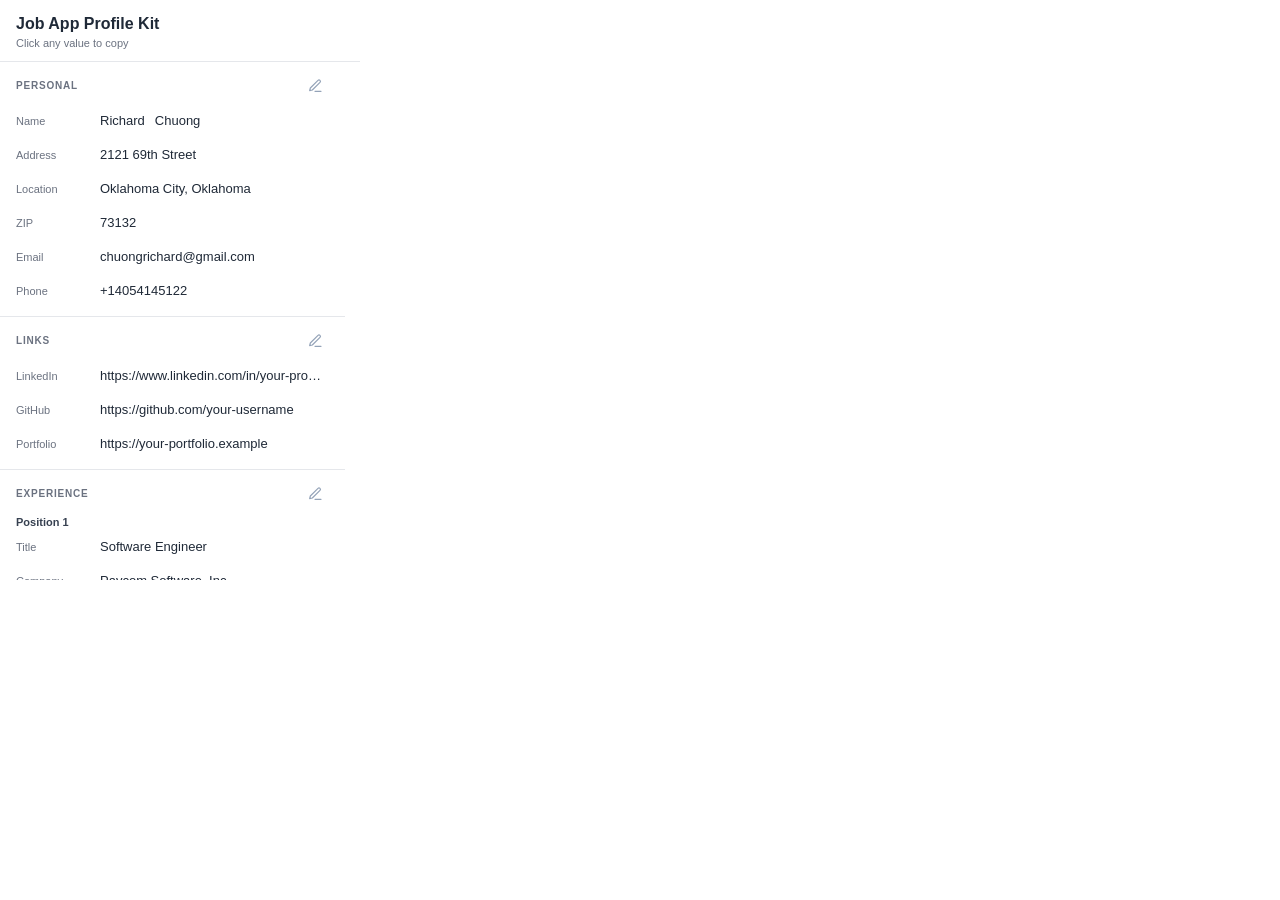
==== popup.html @ 0f337cdf "Move extension to repository root" ====
<!doctype html>
<html lang="en">
  <head>
    <meta charset="utf-8">
    <meta name="viewport" content="width=device-width, initial-scale=1">
    <title>Job App Info</title>
    <link rel="stylesheet" href="popup.css">
  </head>
  <body>
    <header class="app-header">
      <div>
        <h1>Job App Profile Kit</h1>
        <p id="mode-hint">Click any value to copy</p>
      </div>
    </header>

    <main id="profile" aria-live="polite"></main>

    <div id="status" class="status" role="status" aria-live="polite"></div>
    <script src="popup.js"></script>
  </body>
</html>
---- popup.css ----
:root {
  color-scheme: light;
  --interaction-blue: #1d4ed8;
  --interaction-blue-dark: #1e40af;
  --interaction-blue-soft: #eff6ff;
  --interaction-blue-flash: #dbeafe;
  font-family: -apple-system, BlinkMacSystemFont, "Segoe UI", sans-serif;
  color: #1f2937;
  background: #fff;
}

::selection {
  color: var(--interaction-blue-dark);
  background: var(--interaction-blue-flash);
}

* {
  box-sizing: border-box;
}

body {
  width: 360px;
  max-width: 100vw;
  height: 580px;
  max-height: 100vh;
  margin: 0;
  display: flex;
  flex-direction: column;
  background: #fff;
  font-size: 13px;
}

button,
input,
textarea {
  font: inherit;
}

.app-header {
  display: flex;
  flex: 0 0 59px;
  align-items: center;
  justify-content: space-between;
  padding: 14px 16px 12px;
  border-bottom: 1px solid #e5e7eb;
}

#profile {
  min-height: 0;
  flex: 1;
  overflow-y: auto;
  scrollbar-gutter: stable;
}

h1 {
  margin: 0;
  font-size: 16px;
  line-height: 1.3;
}

.app-header p {
  margin: 2px 0 0;
  color: #6b7280;
  font-size: 11px;
}

.section-edit-button:focus-visible,
.label-copy-target:focus-visible,
.copy-button:focus-visible,
.remove-link-button:focus-visible,
.secondary-button:focus-visible,
.primary-button:focus-visible,
.profile-input:focus-visible,
.date-year-input:focus-visible {
  outline: 2px solid #2563eb;
  outline-offset: 1px;
}

.section {
  padding: 10px 10px 8px;
  border-bottom: 1px solid #e5e7eb;
}

.section:last-child {
  border-bottom: 0;
}

.section-title {
  margin: 0;
  color: #6b7280;
  font-size: 10px;
  font-weight: 700;
  letter-spacing: .08em;
  text-transform: uppercase;
}

.section-heading {
  display: flex;
  min-height: 28px;
  align-items: center;
  justify-content: space-between;
  margin: 0 6px 4px;
}

.section-edit-button {
  display: grid;
  width: 28px;
  height: 28px;
  padding: 5px;
  place-items: center;
  border: 0;
  border-radius: 5px;
  color: #94a3b8;
  background: transparent;
  cursor: pointer;
}

.section-edit-button svg {
  width: 16px;
  height: 16px;
  fill: none;
  stroke: currentColor;
  stroke-linecap: round;
  stroke-linejoin: round;
  stroke-width: 1.8;
}

.section-edit-button:hover {
  color: #2563eb;
  background: #eff6ff;
}

.section-edit-button:disabled {
  opacity: .35;
  pointer-events: none;
}

.position-title {
  margin: 8px 6px 2px;
  color: #374151;
  font-size: 11px;
  font-weight: 600;
}

.position-title:not(:first-of-type) {
  padding-top: 8px;
  border-top: 1px solid #f0f1f3;
}

.profile-row {
  display: flex;
  width: 100%;
  align-items: center;
  min-height: 34px;
  padding: 2px 6px;
}

.copy-button {
  display: flex;
  min-width: 0;
  height: 30px;
  flex: 1;
  align-items: center;
  padding: 5px 6px;
  border: 0;
  border-radius: 5px;
  color: inherit;
  background: transparent;
  text-align: left;
  cursor: pointer;
  transition: background-color 100ms ease, color 100ms ease;
}

.copy-button:hover {
  color: var(--interaction-blue);
  background: var(--interaction-blue-soft);
}

.empty-value {
  min-width: 0;
  height: 30px;
  flex: 1;
  padding: 5px 6px;
}

.label-copy-target {
  display: inline-block;
  margin: -2px -3px;
  padding: 2px 3px;
  border-radius: 4px;
  color: inherit;
  cursor: pointer;
  transition: background-color 100ms ease, color 100ms ease;
}

.label-copy-target:hover {
  color: var(--interaction-blue);
  background: var(--interaction-blue-soft);
}

.label-copy-target:active,
.label-copy-target.copied {
  color: var(--interaction-blue);
  background: var(--interaction-blue-flash);
}

.copy-button:active,
.copy-button.copied {
  color: var(--interaction-blue);
  background: var(--interaction-blue-flash);
}

.date-range {
  display: flex;
  min-width: 0;
  height: 30px;
  flex: 1;
  align-items: center;
  gap: 3px;
  padding: 2px;
}

.name-parts {
  display: flex;
  min-width: 0;
  height: 30px;
  flex: 1;
  align-items: center;
  gap: 2px;
  padding: 2px;
}

.name-part {
  min-width: 0;
  overflow: hidden;
  text-overflow: ellipsis;
  white-space: nowrap;
}

.date-part {
  padding: 3px 4px;
  border: 0;
  border-radius: 4px;
  color: inherit;
  background: transparent;
  cursor: pointer;
  transition: background-color 100ms ease, color 100ms ease;
}

.date-part:hover {
  color: var(--interaction-blue);
  background: var(--interaction-blue-soft);
}

.date-part:active,
.date-part.copied {
  color: var(--interaction-blue);
  background: var(--interaction-blue-flash);
}

.date-part:focus-visible {
  outline: 2px solid #2563eb;
  outline-offset: 1px;
}

.date-separator {
  color: #9ca3af;
}

.copy-button.copied,
.date-part.copied,
.label-copy-target.copied {
  animation: copy-flash 560ms cubic-bezier(.4, 0, .2, 1) forwards;
}

@keyframes copy-flash {
  0% {
    color: var(--interaction-blue);
    background: var(--interaction-blue-flash);
  }

  100% {
    color: var(--interaction-blue);
    background: var(--interaction-blue-soft);
  }
}

.row-label {
  flex: 0 0 78px;
  color: #6b7280;
  font-size: 11px;
}

.row-value {
  min-width: 0;
  flex: 1;
  overflow: hidden;
  text-overflow: ellipsis;
  white-space: nowrap;
}

.edit-row {
  display: grid;
  grid-template-columns: 78px 1fr;
  align-items: center;
  height: 34px;
  padding: 2px 6px;
}

.profile-input {
  width: 100%;
  height: 30px;
  min-width: 0;
  padding: 4px 7px;
  border: 1px solid #d1d5db;
  border-radius: 5px;
  color: inherit;
  background: #fff;
  line-height: 1.35;
  overflow-y: auto;
  resize: none;
}

.removable-label {
  display: flex;
  width: 78px;
  align-items: center;
  justify-content: space-between;
  padding-right: 5px;
}

.removable-label .row-label {
  min-width: 0;
  flex: 1;
}

.remove-link-button {
  display: grid;
  width: 18px;
  height: 18px;
  flex: 0 0 18px;
  padding: 0;
  place-items: center;
  border: 0;
  border-radius: 50%;
  color: #94a3b8;
  background: transparent;
  cursor: pointer;
  line-height: 1;
}

.remove-link-button:hover {
  color: #b91c1c;
  background: #fef2f2;
}

.remove-link-button:active {
  color: #991b1b;
  background: #fee2e2;
}

.date-edit-range {
  display: flex;
  align-items: center;
  gap: 6px;
}

.name-edit-fields {
  display: grid;
  min-width: 0;
  grid-template-columns: 1fr 1fr;
  gap: 6px;
}

.name-part-input {
  width: 100%;
  height: 30px;
  min-width: 0;
  padding: 5px 7px;
  border: 1px solid #d1d5db;
  border-radius: 5px;
  color: inherit;
  background: #fff;
}

.name-part-input:focus-visible {
  border-color: #2563eb;
  outline: 2px solid #bfdbfe;
  outline-offset: 0;
}

.date-year-input {
  width: 58px;
  height: 30px;
  padding: 5px 7px;
  border: 1px solid #d1d5db;
  border-radius: 5px;
  color: inherit;
  background: #fff;
  text-align: center;
}

.section-actions {
  display: flex;
  gap: 5px;
}

.secondary-button,
.primary-button {
  padding: 6px 12px;
  border: 1px solid #d1d5db;
  border-radius: 5px;
  cursor: pointer;
}

.secondary-button {
  color: #374151;
  background: #fff;
}

.primary-button {
  border-color: #2563eb;
  color: #fff;
  background: #2563eb;
}

.secondary-button:hover {
  background: #f3f4f6;
}

.primary-button:hover {
  background: #1d4ed8;
}

.compact-button {
  padding: 4px 8px;
  font-size: 11px;
}

.status {
  position: fixed;
  right: 12px;
  bottom: 10px;
  padding: 5px 8px;
  border-radius: 5px;
  color: #fff;
  background: #1f2937;
  font-size: 11px;
  opacity: 0;
  pointer-events: none;
  transition: opacity 100ms ease;
}

.status.visible {
  opacity: 1;
}

.status.error {
  background: #b91c1c;
}

@media (prefers-reduced-motion: reduce) {
  .status,
  .copy-button,
  .date-part,
  .label-copy-target {
    transition: none;
  }

  .copy-button.copied,
  .date-part.copied,
  .label-copy-target.copied {
    animation: none;
  }
}
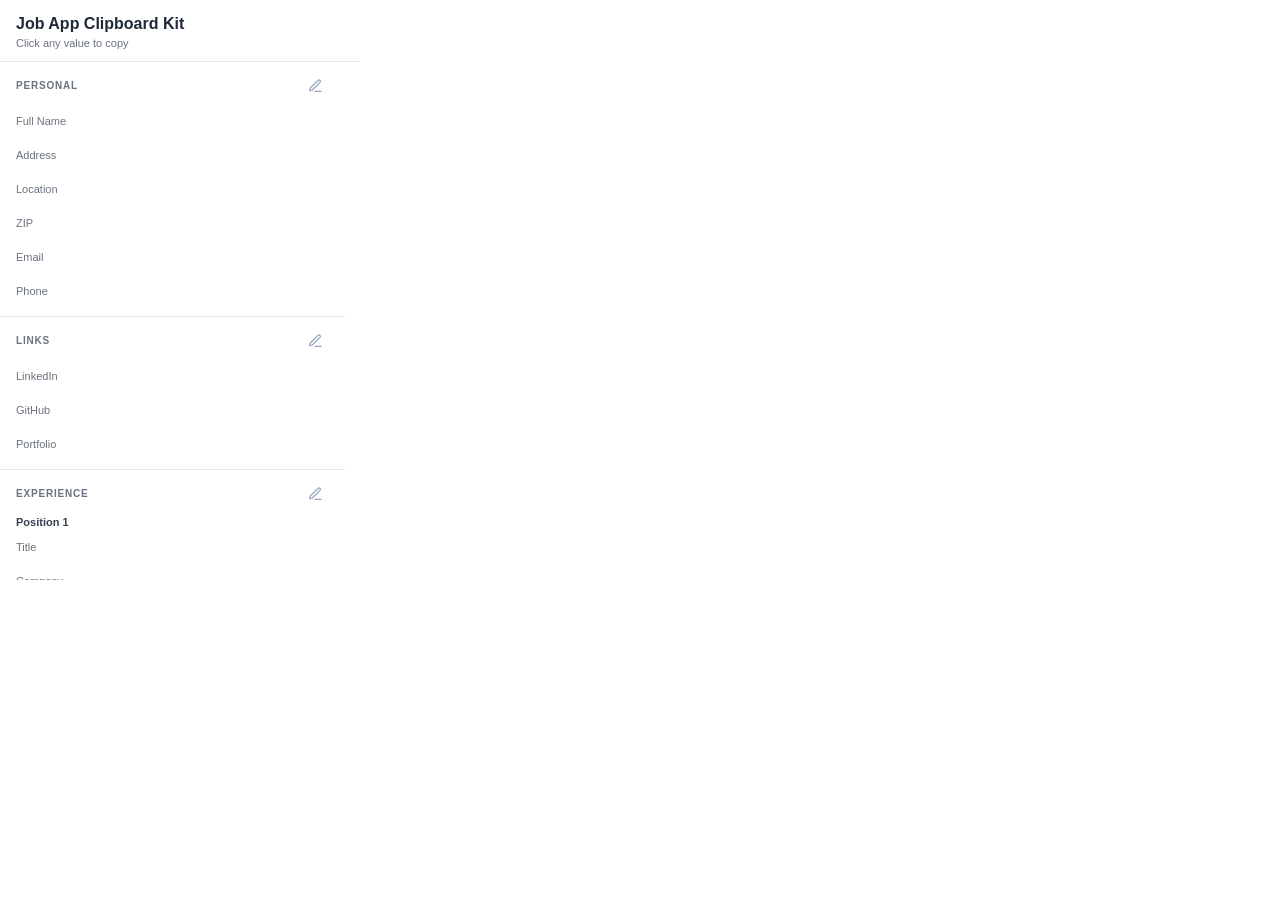
==== commit 0ebcf7e7: "Refactor project name from "Job App Info" to "Job App Clipboard Kit" across all files" ====
--- a/popup.html
+++ b/popup.html
@@ -3,13 +3,13 @@
   <head>
     <meta charset="utf-8">
     <meta name="viewport" content="width=device-width, initial-scale=1">
-    <title>Job App Info</title>
+    <title>Job App Clipboard Kit</title>
     <link rel="stylesheet" href="popup.css">
   </head>
   <body>
     <header class="app-header">
       <div>
-        <h1>Job App Profile Kit</h1>
+        <h1>Job App Clipboard Kit</h1>
         <p id="mode-hint">Click any value to copy</p>
       </div>
     </header>
--- a/popup.css
+++ b/popup.css
@@ -71,7 +71,9 @@
 .secondary-button:focus-visible,
 .primary-button:focus-visible,
 .profile-input:focus-visible,
-.date-year-input:focus-visible {
+.date-year-input:focus-visible,
+.date-month-input:focus-visible,
+.experience-date-year-input:focus-visible {
   outline: 2px solid #2563eb;
   outline-offset: 1px;
 }
@@ -136,6 +138,9 @@
 }
 
 .position-title {
+  display: flex;
+  align-items: center;
+  gap: 4px;
   margin: 8px 6px 2px;
   color: #374151;
   font-size: 11px;
@@ -365,6 +370,45 @@
   gap: 6px;
 }
 
+.experience-date-edit-range {
+  display: grid;
+  min-width: 0;
+  grid-template-columns: minmax(0, 1fr) auto minmax(0, 1fr);
+  align-items: center;
+  gap: 3px;
+}
+
+.experience-date-half {
+  display: grid;
+  min-width: 0;
+  grid-template-columns: minmax(0, 1fr) 48px;
+  gap: 3px;
+}
+
+.date-month-input,
+.experience-date-year-input {
+  width: 100%;
+  height: 30px;
+  min-width: 0;
+  padding: 5px 4px;
+  border: 1px solid #d1d5db;
+  border-radius: 5px;
+  color: inherit;
+  background: #fff;
+}
+
+.experience-date-year-input {
+  text-align: center;
+}
+
+.date-month-input:invalid {
+  color: #9ca3af;
+}
+
+.date-month-input option {
+  color: #1f2937;
+}
+
 .name-edit-fields {
   display: grid;
   min-width: 0;
@@ -387,6 +431,12 @@
   border-color: #2563eb;
   outline: 2px solid #bfdbfe;
   outline-offset: 0;
+}
+
+.profile-input[aria-invalid="true"],
+.date-year-input[aria-invalid="true"] {
+  border-color: #dc2626;
+  background: #fef2f2;
 }
 
 .date-year-input {
